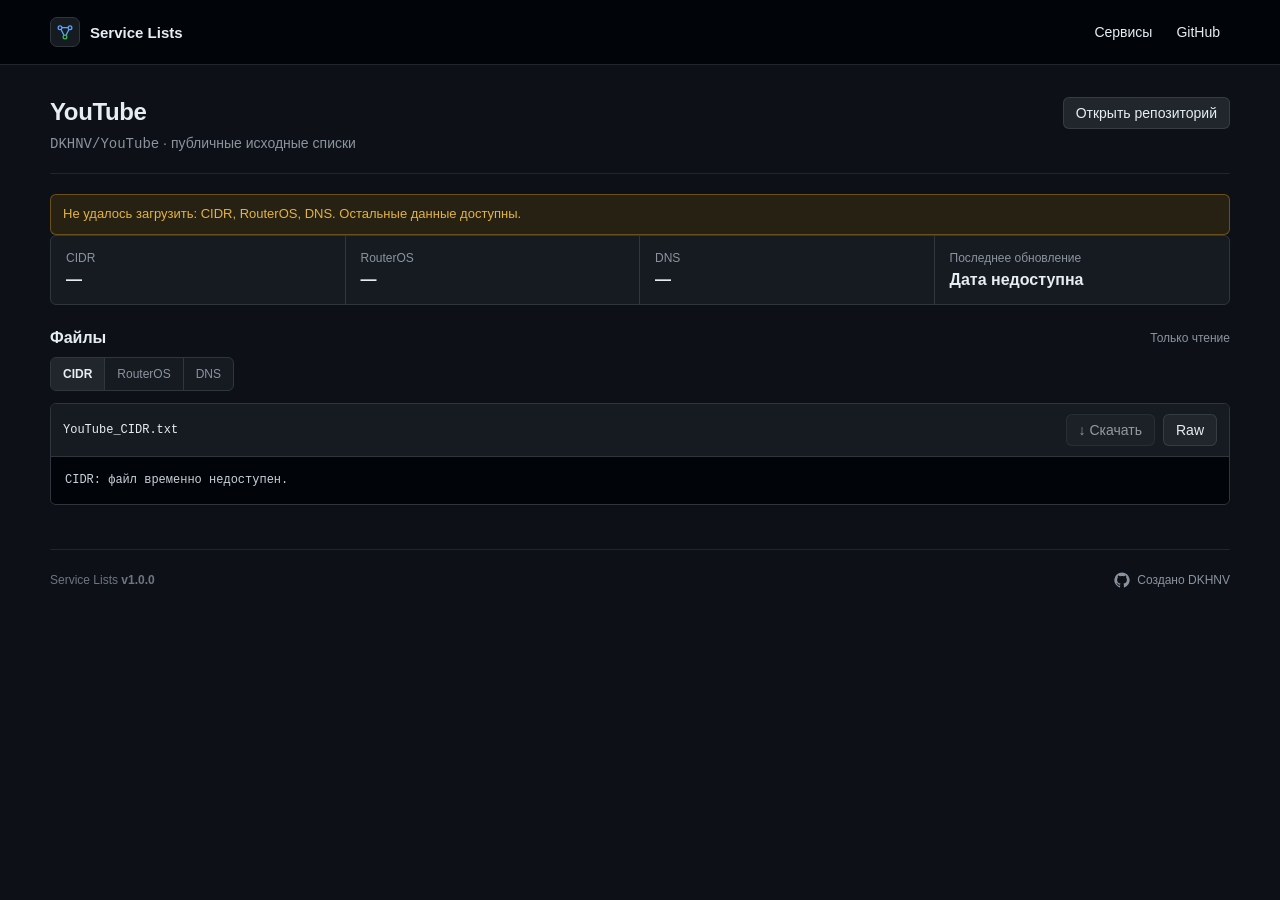
==== site/service.html @ 24a482f2 "Add files via upload" ====
<!doctype html>
<html lang="ru">
<head>
  <meta charset="utf-8">
  <meta name="viewport" content="width=device-width,initial-scale=1">
  <meta name="color-scheme" content="dark">
  <meta name="theme-color" content="#0d1117">
  <title>Service Lists</title>
  <link rel="icon" type="image/svg+xml" href="data:image/svg+xml,%3Csvg xmlns='http://www.w3.org/2000/svg' viewBox='0 0 32 32'%3E%3Crect width='32' height='32' rx='7' fill='%230d1117'/%3E%3Cpath d='M8 9h16M9.5 11.6l5 10M22.5 11.6l-5 10' fill='none' stroke='%2358a6ff' stroke-width='2.1' stroke-linecap='round'/%3E%3Ccircle cx='8' cy='9' r='3' fill='%23161b22' stroke='%2358a6ff' stroke-width='2'/%3E%3Ccircle cx='24' cy='9' r='3' fill='%23161b22' stroke='%2358a6ff' stroke-width='2'/%3E%3Ccircle cx='16' cy='24' r='3' fill='%23161b22' stroke='%233fb950' stroke-width='2'/%3E%3C/svg%3E">
  <link rel="stylesheet" href="assets/style.css">
  <script src="assets/app.js" defer></script>
</head>
<body>
  <header class="site-header">
    <div class="shell header-inner">
      <a class="brand" href="index.html" aria-label="Service Lists">
        <span class="brand-mark" aria-hidden="true">
          <svg viewBox="0 0 32 32" fill="none"><path d="M8 9h16M9.5 11.6l5 10M22.5 11.6l-5 10" stroke="currentColor" stroke-width="2.1" stroke-linecap="round"/><circle cx="8" cy="9" r="3" fill="#161b22" stroke="currentColor" stroke-width="2"/><circle cx="24" cy="9" r="3" fill="#161b22" stroke="currentColor" stroke-width="2"/><circle cx="16" cy="24" r="3" fill="#161b22" stroke="#3fb950" stroke-width="2"/></svg>
        </span>
        <span>Service Lists</span>
      </a>
      <nav aria-label="Основная навигация">
        <a href="index.html">Сервисы</a>
        <a href="https://github.com/DKHNV" target="_blank" rel="noopener noreferrer">GitHub</a>
      </nav>
    </div>
  </header>

  <main class="shell" data-service-page>
    <div class="page-head">
      <div>
        <h1 data-service-name>Загрузка…</h1>
        <p class="subtitle"><span data-service-repo class="mono"></span> · публичные исходные списки</p>
      </div>
      <div class="button-row">
        <a class="button" data-repo-link target="_blank" rel="noopener noreferrer">Открыть репозиторий</a>
      </div>
    </div>

    <div data-fatal class="notice" hidden></div>
    <div data-warning class="notice" hidden></div>

    <div class="summary-grid">
      <div class="summary-item"><div class="summary-label">CIDR</div><div class="summary-value" data-stat-cidr>—</div></div>
      <div class="summary-item"><div class="summary-label">RouterOS</div><div class="summary-value" data-stat-routeros>—</div></div>
      <div class="summary-item"><div class="summary-label">DNS</div><div class="summary-value" data-stat-dns>—</div></div>
      <div class="summary-item"><div class="summary-label">Последнее обновление</div><div class="summary-value small" data-updated>Получаем дату…</div></div>
    </div>

    <section class="section">
      <div class="section-head"><h2>Файлы</h2><span class="muted small">Только чтение</span></div>
      <div class="tabs" role="tablist">
        <button class="tab active" data-tab="cidr" type="button">CIDR</button>
        <button class="tab" data-tab="routeros" type="button">RouterOS</button>
        <button class="tab" data-tab="dns" type="button">DNS</button>
      </div>

      <div class="file-box" data-panel="cidr">
        <div class="file-head">
          <span class="file-name" data-file-name></span>
          <div class="button-row"><button type="button" data-download disabled>↓ Скачать</button><a class="button" data-raw target="_blank" rel="noopener noreferrer">Raw</a></div>
        </div>
        <pre>Загрузка…</pre>
      </div>

      <div class="file-box" data-panel="routeros" hidden>
        <div class="file-head">
          <span class="file-name" data-file-name></span>
          <div class="button-row"><button type="button" data-download disabled>↓ Скачать</button><a class="button" data-raw target="_blank" rel="noopener noreferrer">Raw</a></div>
        </div>
        <pre>Загрузка…</pre>
      </div>

      <div class="file-box" data-panel="dns" hidden>
        <div class="file-head">
          <span class="file-name" data-file-name></span>
          <div class="button-row"><button type="button" data-download disabled>↓ Скачать</button><a class="button" data-raw target="_blank" rel="noopener noreferrer">Raw</a></div>
        </div>
        <pre>Загрузка…</pre>
      </div>
    </section>
  </main>

  <footer class="shell">
    <div class="footer-inner">
      <span>Service Lists <strong>v1.0.0</strong></span>
      <a class="creator" href="https://github.com/DKHNV" target="_blank" rel="noopener noreferrer">
        <svg viewBox="0 0 24 24" aria-hidden="true"><path d="M12 .7A11.5 11.5 0 0 0 8.36 23.1c.58.1.79-.25.79-.56v-2.18c-3.22.7-3.9-1.37-3.9-1.37-.53-1.34-1.29-1.7-1.29-1.7-1.05-.72.08-.71.08-.71 1.17.08 1.78 1.2 1.78 1.2 1.04 1.78 2.72 1.27 3.38.97.1-.75.41-1.27.74-1.56-2.57-.29-5.27-1.29-5.27-5.69 0-1.26.45-2.28 1.19-3.09-.12-.29-.52-1.47.11-3.05 0 0 .97-.31 3.16 1.18A10.9 10.9 0 0 1 12 6.15c.98 0 1.96.13 2.88.39 2.19-1.49 3.15-1.18 3.15-1.18.63 1.58.23 2.76.11 3.05.74.81 1.19 1.83 1.19 3.09 0 4.41-2.71 5.39-5.29 5.68.42.36.79 1.06.79 2.14v3.22c0 .31.21.67.8.56A11.5 11.5 0 0 0 12 .7Z"/></svg>
        <span>Создано DKHNV</span>
      </a>
    </div>
  </footer>
</body>
</html>
---- site/assets/style.css ----
:root{
  --bg:#0d1117;
  --header:#010409;
  --surface:#161b22;
  --surface-hover:#1c2128;
  --border:#30363d;
  --border-muted:#21262d;
  --text:#e6edf3;
  --muted:#8b949e;
  --subtle:#6e7681;
  --blue:#58a6ff;
  --green:#3fb950;
  --green-bg:rgba(46,160,67,.15);
  --yellow:#d29922;
  --yellow-bg:rgba(187,128,9,.15);
  --red:#f85149;
  --red-bg:rgba(248,81,73,.12);
  --radius:6px;
  --mono:"SFMono-Regular",Consolas,"Liberation Mono",Menlo,monospace;
  --sans:-apple-system,BlinkMacSystemFont,"Segoe UI","Noto Sans",Helvetica,Arial,sans-serif,"Apple Color Emoji","Segoe UI Emoji";
}
*{box-sizing:border-box}
html{background:var(--bg);color:var(--text);font-family:var(--sans);font-size:14px}
body{margin:0;min-height:100vh;background:var(--bg);color:var(--text)}
a{color:var(--blue);text-decoration:none}
a:hover{text-decoration:underline}
.shell{width:min(1180px,calc(100% - 32px));margin:0 auto}
.site-header{background:var(--header);border-bottom:1px solid var(--border-muted)}
.header-inner{min-height:64px;display:flex;align-items:center;justify-content:space-between;gap:24px}
.brand{display:inline-flex;align-items:center;gap:10px;color:var(--text);font-size:15px;font-weight:600;text-decoration:none;white-space:nowrap}
.brand:hover{text-decoration:none}
.brand-mark{width:30px;height:30px;display:grid;place-items:center;border:1px solid var(--border);border-radius:7px;background:var(--surface);color:var(--blue)}
.brand-mark svg{width:20px;height:20px}
nav{display:flex;align-items:center;gap:4px}
nav a{display:inline-flex;align-items:center;min-height:34px;padding:6px 10px;border-radius:6px;color:var(--text);font-size:14px;font-weight:500;text-decoration:none}
nav a:hover,nav a.active{background:var(--surface);text-decoration:none}
main{padding:32px 0 44px}
.page-head{display:flex;align-items:flex-start;justify-content:space-between;gap:20px;margin-bottom:20px;padding-bottom:18px;border-bottom:1px solid var(--border-muted)}
.page-head h1{margin:0;font-size:24px;line-height:1.25;font-weight:600;letter-spacing:-.015em}
.subtitle{margin:6px 0 0;color:var(--muted);font-size:14px;line-height:1.5;max-width:760px}
.section{margin-top:24px}
.section-head{display:flex;align-items:center;justify-content:space-between;gap:14px;margin-bottom:10px}
.section-head h2{margin:0;font-size:16px;font-weight:600}
.service-grid{display:grid;grid-template-columns:repeat(2,minmax(0,1fr));gap:16px}
.service-card{padding:16px;border:1px solid var(--border);border-radius:var(--radius);background:var(--bg);transition:border-color .12s ease,background .12s ease}
.service-card:hover{border-color:#484f58;background:#0f141b}
.service-top{display:flex;align-items:flex-start;justify-content:space-between;gap:12px}
.service-name{color:var(--blue);font-size:16px;font-weight:600}
.repo-note{margin-top:4px;color:var(--muted);font-size:12px}
.status{display:inline-flex;align-items:center;gap:6px;color:var(--muted);font-size:12px;font-weight:500;white-space:nowrap}
.status::before{content:"";width:8px;height:8px;border-radius:50%;background:var(--subtle)}
.status.ok::before{background:var(--green)}
.status.warn::before{background:var(--yellow)}
.status.bad::before{background:var(--red)}
.stats{display:grid;grid-template-columns:repeat(3,1fr);margin:15px 0 12px;border:1px solid var(--border-muted);border-radius:6px;background:var(--surface);overflow:hidden}
.stat{padding:10px 12px;border-right:1px solid var(--border-muted)}
.stat:last-child{border-right:0}
.stat strong{display:block;font-size:18px;font-weight:600;line-height:1.2}
.stat span{display:block;margin-top:3px;color:var(--muted);font-size:11px}
.service-meta{display:flex;align-items:center;justify-content:space-between;gap:12px;margin-top:14px;padding-top:12px;border-top:1px solid var(--border-muted);color:var(--muted);font-size:12px}
.muted{color:var(--muted)}
.small{font-size:12px}
.mono{font-family:var(--mono)}
.button-row{display:flex;align-items:center;gap:8px;flex-wrap:wrap}
.button,button{appearance:none;display:inline-flex;align-items:center;justify-content:center;gap:7px;min-height:32px;padding:5px 12px;border:1px solid rgba(240,246,252,.1);border-radius:6px;background:#21262d;color:var(--text);font:500 14px var(--sans);cursor:pointer;text-decoration:none;white-space:nowrap;transition:background .12s ease,border-color .12s ease}
.button:hover,button:hover{background:#30363d;border-color:#8b949e;text-decoration:none}
.button.primary{background:#238636;color:#fff}
.button.primary:hover{background:#2ea043}
.button:disabled,button:disabled{cursor:not-allowed;opacity:.6}
.tabs{display:inline-flex;align-items:center;margin:0 0 12px;border:1px solid var(--border);border-radius:6px;overflow:hidden;background:var(--surface)}
.tab{min-height:32px;padding:5px 12px;border:0;border-right:1px solid var(--border);border-radius:0;background:transparent;color:var(--muted);font-size:12px;box-shadow:none}
.tab:last-child{border-right:0}
.tab:hover{background:var(--surface-hover);border-color:var(--border);color:var(--text)}
.tab.active{background:#21262d;color:var(--text);font-weight:600}
.file-box{border:1px solid var(--border);border-radius:var(--radius);overflow:hidden}
.file-head{display:flex;align-items:center;justify-content:space-between;gap:16px;padding:10px 12px;border-bottom:1px solid var(--border);background:var(--surface)}
.file-name{font:12px var(--mono);color:var(--text);overflow-wrap:anywhere}
pre{margin:0;max-height:590px;overflow:auto;padding:14px;background:#010409;color:#c9d1d9;font:12px/1.6 var(--mono);white-space:pre;tab-size:2}
.summary-grid{display:grid;grid-template-columns:repeat(4,minmax(0,1fr));gap:0;border:1px solid var(--border);border-radius:var(--radius);overflow:hidden;background:var(--surface);margin-bottom:18px}
.summary-item{min-width:0;padding:15px;border-right:1px solid var(--border)}
.summary-item:last-child{border-right:0}
.summary-label{color:var(--muted);font-size:12px;margin-bottom:6px}
.summary-value{font-size:16px;font-weight:600;overflow-wrap:anywhere}
.notice{padding:10px 12px;border:1px solid rgba(210,153,34,.4);border-radius:var(--radius);background:var(--yellow-bg);color:#e3b341;font-size:13px;line-height:1.45}
.loading{color:var(--muted)}
.skeleton{display:inline-block;min-width:34px;height:16px;border-radius:4px;background:linear-gradient(90deg,#21262d 25%,#30363d 50%,#21262d 75%);background-size:200% 100%;animation:pulse 1.4s infinite}
@keyframes pulse{to{background-position:-200% 0}}
footer{padding:0 0 32px;color:var(--subtle);font-size:12px}
.footer-inner{display:flex;align-items:center;justify-content:space-between;gap:16px;padding-top:22px;border-top:1px solid var(--border-muted)}
.creator{display:inline-flex;align-items:center;gap:7px;color:var(--muted);text-decoration:none}
.creator:hover{color:var(--blue);text-decoration:none}
.creator svg{width:16px;height:16px;fill:currentColor}
@media(max-width:820px){.service-grid{grid-template-columns:1fr}.summary-grid{grid-template-columns:repeat(2,minmax(0,1fr))}.summary-item:nth-child(2){border-right:0}.summary-item:nth-child(-n+2){border-bottom:1px solid var(--border)}}
@media(max-width:600px){.shell{width:min(100% - 20px,1180px)}.header-inner{align-items:flex-start;flex-direction:column;padding:14px 0}nav{width:100%;overflow:auto}.page-head{flex-direction:column}.stats{grid-template-columns:1fr}.stat{border-right:0;border-bottom:1px solid var(--border-muted)}.stat:last-child{border-bottom:0}.summary-grid{grid-template-columns:1fr}.summary-item{border-right:0!important;border-bottom:1px solid var(--border)!important}.summary-item:last-child{border-bottom:0!important}.service-meta,.footer-inner,.file-head{align-items:flex-start;flex-direction:column}}
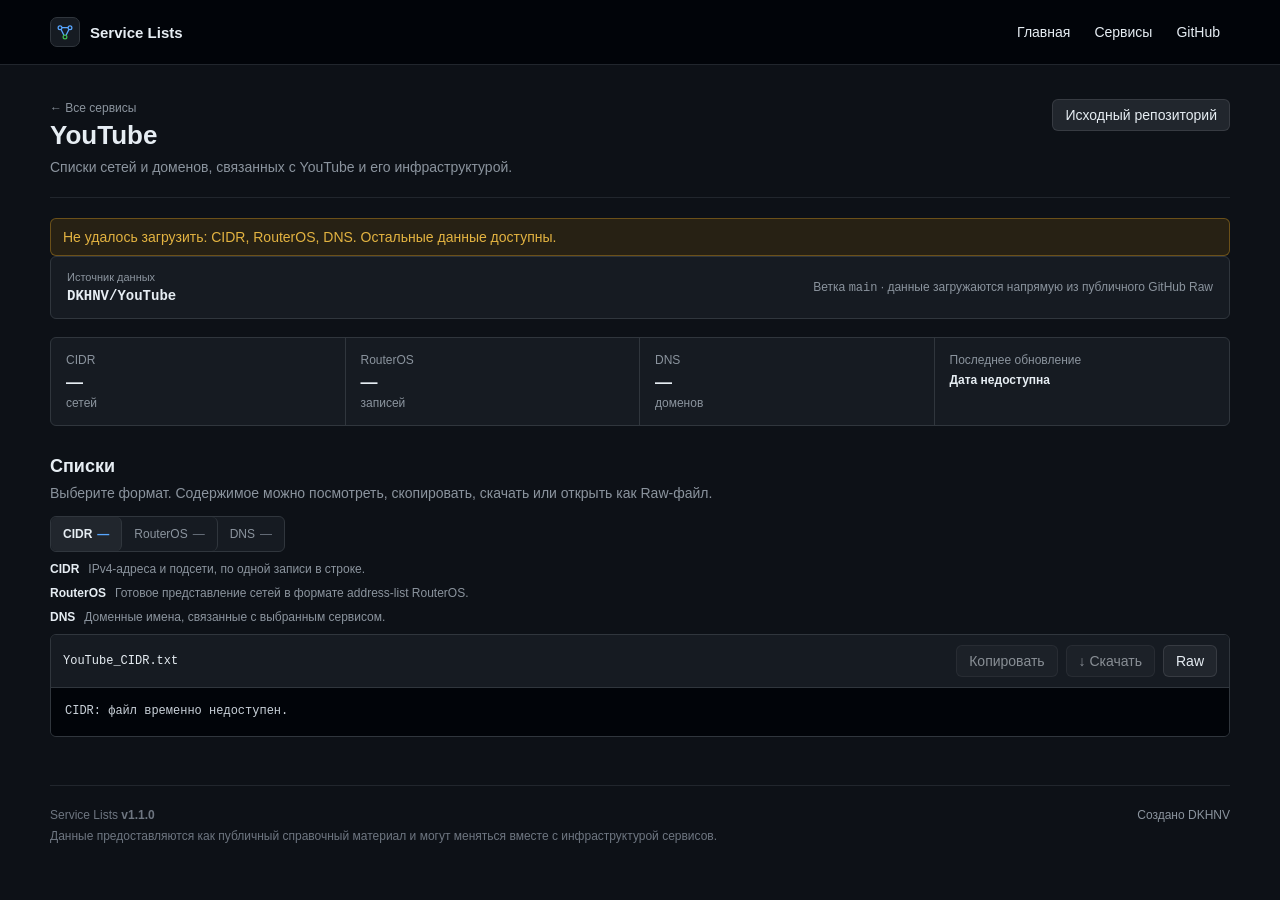
==== commit 0a63bdee: "Add files via upload" ====
--- a/site/service.html
+++ b/site/service.html
@@ -6,89 +6,72 @@
   <meta name="color-scheme" content="dark">
   <meta name="theme-color" content="#0d1117">
   <title>Service Lists</title>
-  <link rel="icon" type="image/svg+xml" href="data:image/svg+xml,%3Csvg xmlns='http://www.w3.org/2000/svg' viewBox='0 0 32 32'%3E%3Crect width='32' height='32' rx='7' fill='%230d1117'/%3E%3Cpath d='M8 9h16M9.5 11.6l5 10M22.5 11.6l-5 10' fill='none' stroke='%2358a6ff' stroke-width='2.1' stroke-linecap='round'/%3E%3Ccircle cx='8' cy='9' r='3' fill='%23161b22' stroke='%2358a6ff' stroke-width='2'/%3E%3Ccircle cx='24' cy='9' r='3' fill='%23161b22' stroke='%2358a6ff' stroke-width='2'/%3E%3Ccircle cx='16' cy='24' r='3' fill='%23161b22' stroke='%233fb950' stroke-width='2'/%3E%3C/svg%3E">
   <link rel="stylesheet" href="assets/style.css">
   <script src="assets/app.js" defer></script>
 </head>
 <body>
   <header class="site-header">
     <div class="shell header-inner">
-      <a class="brand" href="index.html" aria-label="Service Lists">
-        <span class="brand-mark" aria-hidden="true">
-          <svg viewBox="0 0 32 32" fill="none"><path d="M8 9h16M9.5 11.6l5 10M22.5 11.6l-5 10" stroke="currentColor" stroke-width="2.1" stroke-linecap="round"/><circle cx="8" cy="9" r="3" fill="#161b22" stroke="currentColor" stroke-width="2"/><circle cx="24" cy="9" r="3" fill="#161b22" stroke="currentColor" stroke-width="2"/><circle cx="16" cy="24" r="3" fill="#161b22" stroke="#3fb950" stroke-width="2"/></svg>
-        </span>
-        <span>Service Lists</span>
-      </a>
-      <nav aria-label="Основная навигация">
-        <a href="index.html">Сервисы</a>
-        <a href="https://github.com/DKHNV" target="_blank" rel="noopener noreferrer">GitHub</a>
-      </nav>
+      <a class="brand" href="index.html"><span class="brand-mark" aria-hidden="true"><svg viewBox="0 0 32 32" fill="none"><path d="M8 9h16M9.5 11.6l5 10M22.5 11.6l-5 10" stroke="currentColor" stroke-width="2.1" stroke-linecap="round"/><circle cx="8" cy="9" r="3" fill="#161b22" stroke="currentColor" stroke-width="2"/><circle cx="24" cy="9" r="3" fill="#161b22" stroke="currentColor" stroke-width="2"/><circle cx="16" cy="24" r="3" fill="#161b22" stroke="#3fb950" stroke-width="2"/></svg></span><span>Service Lists</span></a>
+      <nav aria-label="Основная навигация"><a href="index.html">Главная</a><a href="index.html#services">Сервисы</a><a href="https://github.com/DKHNV/Service-Lists" target="_blank" rel="noopener noreferrer">GitHub</a></nav>
     </div>
   </header>
 
   <main class="shell" data-service-page>
     <div class="page-head">
       <div>
+        <a class="back-link" href="index.html#services">← Все сервисы</a>
         <h1 data-service-name>Загрузка…</h1>
-        <p class="subtitle"><span data-service-repo class="mono"></span> · публичные исходные списки</p>
+        <p class="subtitle" data-service-description></p>
       </div>
-      <div class="button-row">
-        <a class="button" data-repo-link target="_blank" rel="noopener noreferrer">Открыть репозиторий</a>
-      </div>
+      <div class="button-row"><a class="button" data-repo-link target="_blank" rel="noopener noreferrer">Исходный репозиторий</a></div>
     </div>
 
     <div data-fatal class="notice" hidden></div>
     <div data-warning class="notice" hidden></div>
 
+    <section class="source-box">
+      <div>
+        <span class="source-label">Источник данных</span>
+        <strong data-service-repo class="mono"></strong>
+      </div>
+      <div class="muted small">Ветка <span class="mono">main</span> · данные загружаются напрямую из публичного GitHub Raw</div>
+    </section>
+
     <div class="summary-grid">
-      <div class="summary-item"><div class="summary-label">CIDR</div><div class="summary-value" data-stat-cidr>—</div></div>
-      <div class="summary-item"><div class="summary-label">RouterOS</div><div class="summary-value" data-stat-routeros>—</div></div>
-      <div class="summary-item"><div class="summary-label">DNS</div><div class="summary-value" data-stat-dns>—</div></div>
+      <div class="summary-item"><div class="summary-label">CIDR</div><div class="summary-value" data-stat-cidr>—</div><div class="summary-hint">сетей</div></div>
+      <div class="summary-item"><div class="summary-label">RouterOS</div><div class="summary-value" data-stat-routeros>—</div><div class="summary-hint">записей</div></div>
+      <div class="summary-item"><div class="summary-label">DNS</div><div class="summary-value" data-stat-dns>—</div><div class="summary-hint">доменов</div></div>
       <div class="summary-item"><div class="summary-label">Последнее обновление</div><div class="summary-value small" data-updated>Получаем дату…</div></div>
     </div>
 
     <section class="section">
-      <div class="section-head"><h2>Файлы</h2><span class="muted small">Только чтение</span></div>
-      <div class="tabs" role="tablist">
-        <button class="tab active" data-tab="cidr" type="button">CIDR</button>
-        <button class="tab" data-tab="routeros" type="button">RouterOS</button>
-        <button class="tab" data-tab="dns" type="button">DNS</button>
+      <div class="section-head">
+        <div><h2>Списки</h2><p class="section-copy">Выберите формат. Содержимое можно посмотреть, скопировать, скачать или открыть как Raw-файл.</p></div>
       </div>
 
-      <div class="file-box" data-panel="cidr">
-        <div class="file-head">
-          <span class="file-name" data-file-name></span>
-          <div class="button-row"><button type="button" data-download disabled>↓ Скачать</button><a class="button" data-raw target="_blank" rel="noopener noreferrer">Raw</a></div>
-        </div>
-        <pre>Загрузка…</pre>
+      <div class="tabs" role="tablist">
+        <button class="tab active" data-tab="cidr" type="button">CIDR <span data-tab-count="cidr">—</span></button>
+        <button class="tab" data-tab="routeros" type="button">RouterOS <span data-tab-count="routeros">—</span></button>
+        <button class="tab" data-tab="dns" type="button">DNS <span data-tab-count="dns">—</span></button>
       </div>
 
+      <div class="type-help" data-help="cidr"><strong>CIDR</strong><span>IPv4-адреса и подсети, по одной записи в строке.</span></div>
+      <div class="type-help" data-help="routeros" hidden><strong>RouterOS</strong><span>Готовое представление сетей в формате address-list RouterOS.</span></div>
+      <div class="type-help" data-help="dns" hidden><strong>DNS</strong><span>Доменные имена, связанные с выбранным сервисом.</span></div>
+
+      <div class="file-box" data-panel="cidr">
+        <div class="file-head"><span class="file-name" data-file-name></span><div class="button-row"><button type="button" data-copy disabled>Копировать</button><button type="button" data-download disabled>↓ Скачать</button><a class="button" data-raw target="_blank" rel="noopener noreferrer">Raw</a></div></div><pre>Загрузка…</pre>
+      </div>
       <div class="file-box" data-panel="routeros" hidden>
-        <div class="file-head">
-          <span class="file-name" data-file-name></span>
-          <div class="button-row"><button type="button" data-download disabled>↓ Скачать</button><a class="button" data-raw target="_blank" rel="noopener noreferrer">Raw</a></div>
-        </div>
-        <pre>Загрузка…</pre>
+        <div class="file-head"><span class="file-name" data-file-name></span><div class="button-row"><button type="button" data-copy disabled>Копировать</button><button type="button" data-download disabled>↓ Скачать</button><a class="button" data-raw target="_blank" rel="noopener noreferrer">Raw</a></div></div><pre>Загрузка…</pre>
       </div>
-
       <div class="file-box" data-panel="dns" hidden>
-        <div class="file-head">
-          <span class="file-name" data-file-name></span>
-          <div class="button-row"><button type="button" data-download disabled>↓ Скачать</button><a class="button" data-raw target="_blank" rel="noopener noreferrer">Raw</a></div>
-        </div>
-        <pre>Загрузка…</pre>
+        <div class="file-head"><span class="file-name" data-file-name></span><div class="button-row"><button type="button" data-copy disabled>Копировать</button><button type="button" data-download disabled>↓ Скачать</button><a class="button" data-raw target="_blank" rel="noopener noreferrer">Raw</a></div></div><pre>Загрузка…</pre>
       </div>
     </section>
   </main>
 
-  <footer class="shell">
-    <div class="footer-inner">
-      <span>Service Lists <strong>v1.0.0</strong></span>
-      <a class="creator" href="https://github.com/DKHNV" target="_blank" rel="noopener noreferrer">
-        <svg viewBox="0 0 24 24" aria-hidden="true"><path d="M12 .7A11.5 11.5 0 0 0 8.36 23.1c.58.1.79-.25.79-.56v-2.18c-3.22.7-3.9-1.37-3.9-1.37-.53-1.34-1.29-1.7-1.29-1.7-1.05-.72.08-.71.08-.71 1.17.08 1.78 1.2 1.78 1.2 1.04 1.78 2.72 1.27 3.38.97.1-.75.41-1.27.74-1.56-2.57-.29-5.27-1.29-5.27-5.69 0-1.26.45-2.28 1.19-3.09-.12-.29-.52-1.47.11-3.05 0 0 .97-.31 3.16 1.18A10.9 10.9 0 0 1 12 6.15c.98 0 1.96.13 2.88.39 2.19-1.49 3.15-1.18 3.15-1.18.63 1.58.23 2.76.11 3.05.74.81 1.19 1.83 1.19 3.09 0 4.41-2.71 5.39-5.29 5.68.42.36.79 1.06.79 2.14v3.22c0 .31.21.67.8.56A11.5 11.5 0 0 0 12 .7Z"/></svg>
-        <span>Создано DKHNV</span>
-      </a>
-    </div>
-  </footer>
+  <footer class="shell"><div class="footer-inner"><div><span>Service Lists <strong>v1.1.0</strong></span><span class="footer-note">Данные предоставляются как публичный справочный материал и могут меняться вместе с инфраструктурой сервисов.</span></div><a class="creator" href="https://github.com/DKHNV" target="_blank" rel="noopener noreferrer"><span>Создано DKHNV</span></a></div></footer>
 </body>
 </html>
--- a/site/assets/style.css
+++ b/site/assets/style.css
@@ -1,94 +1,11 @@
-:root{
-  --bg:#0d1117;
-  --header:#010409;
-  --surface:#161b22;
-  --surface-hover:#1c2128;
-  --border:#30363d;
-  --border-muted:#21262d;
-  --text:#e6edf3;
-  --muted:#8b949e;
-  --subtle:#6e7681;
-  --blue:#58a6ff;
-  --green:#3fb950;
-  --green-bg:rgba(46,160,67,.15);
-  --yellow:#d29922;
-  --yellow-bg:rgba(187,128,9,.15);
-  --red:#f85149;
-  --red-bg:rgba(248,81,73,.12);
-  --radius:6px;
-  --mono:"SFMono-Regular",Consolas,"Liberation Mono",Menlo,monospace;
-  --sans:-apple-system,BlinkMacSystemFont,"Segoe UI","Noto Sans",Helvetica,Arial,sans-serif,"Apple Color Emoji","Segoe UI Emoji";
-}
-*{box-sizing:border-box}
-html{background:var(--bg);color:var(--text);font-family:var(--sans);font-size:14px}
-body{margin:0;min-height:100vh;background:var(--bg);color:var(--text)}
-a{color:var(--blue);text-decoration:none}
-a:hover{text-decoration:underline}
-.shell{width:min(1180px,calc(100% - 32px));margin:0 auto}
-.site-header{background:var(--header);border-bottom:1px solid var(--border-muted)}
-.header-inner{min-height:64px;display:flex;align-items:center;justify-content:space-between;gap:24px}
-.brand{display:inline-flex;align-items:center;gap:10px;color:var(--text);font-size:15px;font-weight:600;text-decoration:none;white-space:nowrap}
-.brand:hover{text-decoration:none}
-.brand-mark{width:30px;height:30px;display:grid;place-items:center;border:1px solid var(--border);border-radius:7px;background:var(--surface);color:var(--blue)}
-.brand-mark svg{width:20px;height:20px}
-nav{display:flex;align-items:center;gap:4px}
-nav a{display:inline-flex;align-items:center;min-height:34px;padding:6px 10px;border-radius:6px;color:var(--text);font-size:14px;font-weight:500;text-decoration:none}
-nav a:hover,nav a.active{background:var(--surface);text-decoration:none}
-main{padding:32px 0 44px}
-.page-head{display:flex;align-items:flex-start;justify-content:space-between;gap:20px;margin-bottom:20px;padding-bottom:18px;border-bottom:1px solid var(--border-muted)}
-.page-head h1{margin:0;font-size:24px;line-height:1.25;font-weight:600;letter-spacing:-.015em}
-.subtitle{margin:6px 0 0;color:var(--muted);font-size:14px;line-height:1.5;max-width:760px}
-.section{margin-top:24px}
-.section-head{display:flex;align-items:center;justify-content:space-between;gap:14px;margin-bottom:10px}
-.section-head h2{margin:0;font-size:16px;font-weight:600}
-.service-grid{display:grid;grid-template-columns:repeat(2,minmax(0,1fr));gap:16px}
-.service-card{padding:16px;border:1px solid var(--border);border-radius:var(--radius);background:var(--bg);transition:border-color .12s ease,background .12s ease}
-.service-card:hover{border-color:#484f58;background:#0f141b}
-.service-top{display:flex;align-items:flex-start;justify-content:space-between;gap:12px}
-.service-name{color:var(--blue);font-size:16px;font-weight:600}
-.repo-note{margin-top:4px;color:var(--muted);font-size:12px}
-.status{display:inline-flex;align-items:center;gap:6px;color:var(--muted);font-size:12px;font-weight:500;white-space:nowrap}
-.status::before{content:"";width:8px;height:8px;border-radius:50%;background:var(--subtle)}
-.status.ok::before{background:var(--green)}
-.status.warn::before{background:var(--yellow)}
-.status.bad::before{background:var(--red)}
-.stats{display:grid;grid-template-columns:repeat(3,1fr);margin:15px 0 12px;border:1px solid var(--border-muted);border-radius:6px;background:var(--surface);overflow:hidden}
-.stat{padding:10px 12px;border-right:1px solid var(--border-muted)}
-.stat:last-child{border-right:0}
-.stat strong{display:block;font-size:18px;font-weight:600;line-height:1.2}
-.stat span{display:block;margin-top:3px;color:var(--muted);font-size:11px}
-.service-meta{display:flex;align-items:center;justify-content:space-between;gap:12px;margin-top:14px;padding-top:12px;border-top:1px solid var(--border-muted);color:var(--muted);font-size:12px}
-.muted{color:var(--muted)}
-.small{font-size:12px}
-.mono{font-family:var(--mono)}
-.button-row{display:flex;align-items:center;gap:8px;flex-wrap:wrap}
-.button,button{appearance:none;display:inline-flex;align-items:center;justify-content:center;gap:7px;min-height:32px;padding:5px 12px;border:1px solid rgba(240,246,252,.1);border-radius:6px;background:#21262d;color:var(--text);font:500 14px var(--sans);cursor:pointer;text-decoration:none;white-space:nowrap;transition:background .12s ease,border-color .12s ease}
-.button:hover,button:hover{background:#30363d;border-color:#8b949e;text-decoration:none}
-.button.primary{background:#238636;color:#fff}
-.button.primary:hover{background:#2ea043}
-.button:disabled,button:disabled{cursor:not-allowed;opacity:.6}
-.tabs{display:inline-flex;align-items:center;margin:0 0 12px;border:1px solid var(--border);border-radius:6px;overflow:hidden;background:var(--surface)}
-.tab{min-height:32px;padding:5px 12px;border:0;border-right:1px solid var(--border);border-radius:0;background:transparent;color:var(--muted);font-size:12px;box-shadow:none}
-.tab:last-child{border-right:0}
-.tab:hover{background:var(--surface-hover);border-color:var(--border);color:var(--text)}
-.tab.active{background:#21262d;color:var(--text);font-weight:600}
-.file-box{border:1px solid var(--border);border-radius:var(--radius);overflow:hidden}
-.file-head{display:flex;align-items:center;justify-content:space-between;gap:16px;padding:10px 12px;border-bottom:1px solid var(--border);background:var(--surface)}
-.file-name{font:12px var(--mono);color:var(--text);overflow-wrap:anywhere}
-pre{margin:0;max-height:590px;overflow:auto;padding:14px;background:#010409;color:#c9d1d9;font:12px/1.6 var(--mono);white-space:pre;tab-size:2}
-.summary-grid{display:grid;grid-template-columns:repeat(4,minmax(0,1fr));gap:0;border:1px solid var(--border);border-radius:var(--radius);overflow:hidden;background:var(--surface);margin-bottom:18px}
-.summary-item{min-width:0;padding:15px;border-right:1px solid var(--border)}
-.summary-item:last-child{border-right:0}
-.summary-label{color:var(--muted);font-size:12px;margin-bottom:6px}
-.summary-value{font-size:16px;font-weight:600;overflow-wrap:anywhere}
-.notice{padding:10px 12px;border:1px solid rgba(210,153,34,.4);border-radius:var(--radius);background:var(--yellow-bg);color:#e3b341;font-size:13px;line-height:1.45}
-.loading{color:var(--muted)}
-.skeleton{display:inline-block;min-width:34px;height:16px;border-radius:4px;background:linear-gradient(90deg,#21262d 25%,#30363d 50%,#21262d 75%);background-size:200% 100%;animation:pulse 1.4s infinite}
-@keyframes pulse{to{background-position:-200% 0}}
-footer{padding:0 0 32px;color:var(--subtle);font-size:12px}
-.footer-inner{display:flex;align-items:center;justify-content:space-between;gap:16px;padding-top:22px;border-top:1px solid var(--border-muted)}
-.creator{display:inline-flex;align-items:center;gap:7px;color:var(--muted);text-decoration:none}
-.creator:hover{color:var(--blue);text-decoration:none}
-.creator svg{width:16px;height:16px;fill:currentColor}
-@media(max-width:820px){.service-grid{grid-template-columns:1fr}.summary-grid{grid-template-columns:repeat(2,minmax(0,1fr))}.summary-item:nth-child(2){border-right:0}.summary-item:nth-child(-n+2){border-bottom:1px solid var(--border)}}
-@media(max-width:600px){.shell{width:min(100% - 20px,1180px)}.header-inner{align-items:flex-start;flex-direction:column;padding:14px 0}nav{width:100%;overflow:auto}.page-head{flex-direction:column}.stats{grid-template-columns:1fr}.stat{border-right:0;border-bottom:1px solid var(--border-muted)}.stat:last-child{border-bottom:0}.summary-grid{grid-template-columns:1fr}.summary-item{border-right:0!important;border-bottom:1px solid var(--border)!important}.summary-item:last-child{border-bottom:0!important}.service-meta,.footer-inner,.file-head{align-items:flex-start;flex-direction:column}}
+:root{--bg:#0d1117;--header:#010409;--surface:#161b22;--surface-hover:#1c2128;--border:#30363d;--border-muted:#21262d;--text:#e6edf3;--muted:#8b949e;--subtle:#6e7681;--blue:#58a6ff;--green:#3fb950;--yellow:#d29922;--red:#f85149;--radius:6px;--mono:"SFMono-Regular",Consolas,"Liberation Mono",Menlo,monospace;--sans:-apple-system,BlinkMacSystemFont,"Segoe UI","Noto Sans",Helvetica,Arial,sans-serif}
+*{box-sizing:border-box}html{background:var(--bg);color:var(--text);font-family:var(--sans);font-size:14px;scroll-behavior:smooth}body{margin:0;min-height:100vh;background:var(--bg);color:var(--text)}a{color:var(--blue);text-decoration:none}a:hover{text-decoration:underline}.shell{width:min(1180px,calc(100% - 32px));margin:0 auto}.site-header{background:var(--header);border-bottom:1px solid var(--border-muted);position:sticky;top:0;z-index:20}.header-inner{min-height:64px;display:flex;align-items:center;justify-content:space-between;gap:24px}.brand{display:inline-flex;align-items:center;gap:10px;color:var(--text);font-size:15px;font-weight:600;text-decoration:none}.brand:hover{text-decoration:none}.brand-mark{width:30px;height:30px;display:grid;place-items:center;border:1px solid var(--border);border-radius:7px;background:var(--surface);color:var(--blue)}.brand-mark svg{width:20px;height:20px}nav{display:flex;align-items:center;gap:4px}nav a{padding:8px 10px;border-radius:6px;color:var(--text);font-weight:500;text-decoration:none}nav a:hover,nav a.active{background:var(--surface);text-decoration:none}main{padding:34px 0 48px}
+.hero{display:grid;grid-template-columns:minmax(0,1.55fr) minmax(300px,.75fr);gap:28px;align-items:start;padding:28px 0 32px;border-bottom:1px solid var(--border-muted)}.eyebrow{display:inline-block;margin-bottom:10px;color:var(--green);font-size:12px;font-weight:600;text-transform:uppercase;letter-spacing:.06em}.hero h1{margin:0 0 12px;font-size:32px;line-height:1.15}.hero-text{margin:0;color:var(--text);font-size:17px;line-height:1.65;max-width:820px}.hero-note{margin:14px 0 0;color:var(--muted);font-size:14px;line-height:1.6;max-width:820px}.overview{display:grid;grid-template-columns:repeat(3,1fr);border:1px solid var(--border);border-radius:var(--radius);background:var(--surface);overflow:hidden}.overview-item{padding:18px 14px;border-right:1px solid var(--border);text-align:center}.overview-item:last-child{border-right:0}.overview-item strong{display:block;font-size:23px}.overview-item span{display:block;margin-top:4px;color:var(--muted);font-size:11px}
+.page-head{display:flex;align-items:flex-start;justify-content:space-between;gap:20px;margin-bottom:20px;padding-bottom:18px;border-bottom:1px solid var(--border-muted)}.page-head h1{margin:5px 0 0;font-size:26px}.subtitle,.section-copy{margin:6px 0 0;color:var(--muted);line-height:1.55}.back-link{font-size:12px;color:var(--muted)}.section{margin-top:30px}.section-head{display:flex;align-items:flex-end;justify-content:space-between;gap:14px;margin-bottom:12px}.section-head h2{margin:0;font-size:18px}.format-grid{display:grid;grid-template-columns:repeat(3,1fr);gap:14px}.format-card,.info-panel,.source-box{border:1px solid var(--border);border-radius:var(--radius);background:var(--surface)}.format-card{padding:18px}.format-card h3{margin:10px 0 7px;font-size:15px}.format-card p,.info-panel p{margin:0;color:var(--muted);line-height:1.6}.format-badge{display:inline-flex;padding:3px 7px;border:1px solid var(--border);border-radius:20px;color:var(--blue);font:600 11px var(--mono)}.info-panel{padding:18px 20px}.info-panel p+p{margin-top:10px}
+.service-grid{display:grid;grid-template-columns:repeat(2,minmax(0,1fr));gap:16px}.service-card{padding:16px;border:1px solid var(--border);border-radius:var(--radius);background:var(--bg)}.service-card:hover{border-color:#484f58;background:#0f141b}.service-top{display:flex;align-items:flex-start;justify-content:space-between;gap:12px}.service-name{font-size:16px;font-weight:600}.service-description{margin:6px 0 0;color:var(--muted);line-height:1.5}.repo-note{margin-top:7px;color:var(--subtle);font-size:11px}.status{display:inline-flex;align-items:center;gap:6px;color:var(--muted);font-size:12px}.status::before{content:"";width:8px;height:8px;border-radius:50%;background:var(--subtle)}.status.ok::before{background:var(--green)}.status.warn::before{background:var(--yellow)}.status.bad::before{background:var(--red)}.stats{display:grid;grid-template-columns:repeat(3,1fr);margin:15px 0 12px;border:1px solid var(--border-muted);border-radius:6px;background:var(--surface);overflow:hidden}.stat{padding:10px 12px;border-right:1px solid var(--border-muted)}.stat:last-child{border-right:0}.stat strong{display:block;font-size:18px}.stat span{display:block;margin-top:3px;color:var(--muted);font-size:11px}.service-meta{display:flex;align-items:center;justify-content:space-between;gap:12px;margin-top:14px;padding-top:12px;border-top:1px solid var(--border-muted);color:var(--muted);font-size:12px}
+.source-box{display:flex;align-items:center;justify-content:space-between;gap:20px;padding:14px 16px;margin-bottom:18px}.source-label{display:block;color:var(--muted);font-size:11px;margin-bottom:4px}.summary-grid{display:grid;grid-template-columns:repeat(4,minmax(0,1fr));border:1px solid var(--border);border-radius:var(--radius);overflow:hidden;background:var(--surface)}.summary-item{padding:15px;border-right:1px solid var(--border)}.summary-item:last-child{border-right:0}.summary-label,.summary-hint{color:var(--muted);font-size:12px}.summary-value{margin-top:6px;font-size:17px;font-weight:600}.summary-hint{margin-top:3px}
+.tabs{display:inline-flex;margin-bottom:10px;border:1px solid var(--border);border-radius:6px;overflow:hidden;background:var(--surface)}.tab{appearance:none;min-height:34px;padding:5px 12px;border:0;border-right:1px solid var(--border);background:transparent;color:var(--muted);font:500 12px var(--sans);cursor:pointer}.tab:last-child{border-right:0}.tab.active{background:#21262d;color:var(--text);font-weight:600}.tab span{margin-left:5px;color:var(--subtle)}.tab.active span{color:var(--blue)}.type-help{display:flex;gap:9px;align-items:baseline;margin-bottom:10px;color:var(--muted);font-size:12px}.type-help strong{color:var(--text)}
+.file-box{border:1px solid var(--border);border-radius:var(--radius);overflow:hidden}.file-head{display:flex;align-items:center;justify-content:space-between;gap:16px;padding:10px 12px;border-bottom:1px solid var(--border);background:var(--surface)}.file-name{font:12px var(--mono)}pre{margin:0;max-height:590px;overflow:auto;padding:14px;background:#010409;color:#c9d1d9;font:12px/1.6 var(--mono);white-space:pre}.button-row{display:flex;align-items:center;gap:8px;flex-wrap:wrap}.button,button{appearance:none;display:inline-flex;align-items:center;justify-content:center;min-height:32px;padding:5px 12px;border:1px solid rgba(240,246,252,.1);border-radius:6px;background:#21262d;color:var(--text);font:500 14px var(--sans);cursor:pointer;text-decoration:none}.button:hover,button:hover{background:#30363d;text-decoration:none}.button:disabled,button:disabled{cursor:not-allowed;opacity:.55}.success{border-color:rgba(63,185,80,.5)!important;color:#7ee787!important}.notice{padding:10px 12px;border:1px solid rgba(210,153,34,.4);border-radius:var(--radius);background:rgba(187,128,9,.15);color:#e3b341}.muted{color:var(--muted)}.small{font-size:12px}.mono{font-family:var(--mono)}.skeleton{display:inline-block;min-width:34px;height:16px;border-radius:4px;background:#21262d}
+footer{padding:0 0 32px;color:var(--subtle);font-size:12px}.footer-inner{display:flex;align-items:flex-start;justify-content:space-between;gap:16px;padding-top:22px;border-top:1px solid var(--border-muted)}.footer-note{display:block;margin-top:5px;max-width:700px;line-height:1.5}.creator{color:var(--muted)}
+@media(max-width:900px){.hero{grid-template-columns:1fr}.format-grid{grid-template-columns:1fr}.overview{max-width:520px}.service-grid{grid-template-columns:1fr}.summary-grid{grid-template-columns:repeat(2,1fr)}}
+@media(max-width:600px){.shell{width:min(100% - 20px,1180px)}.header-inner{align-items:flex-start;flex-direction:column;padding:14px 0}nav{width:100%;overflow:auto}.overview{grid-template-columns:1fr}.overview-item{border-right:0;border-bottom:1px solid var(--border)}.overview-item:last-child{border-bottom:0}.page-head,.source-box,.footer-inner,.file-head{flex-direction:column;align-items:flex-start}.summary-grid{grid-template-columns:1fr}.summary-item{border-right:0;border-bottom:1px solid var(--border)}.summary-item:last-child{border-bottom:0}.stats{grid-template-columns:1fr}.stat{border-right:0;border-bottom:1px solid var(--border-muted)}.stat:last-child{border-bottom:0}}
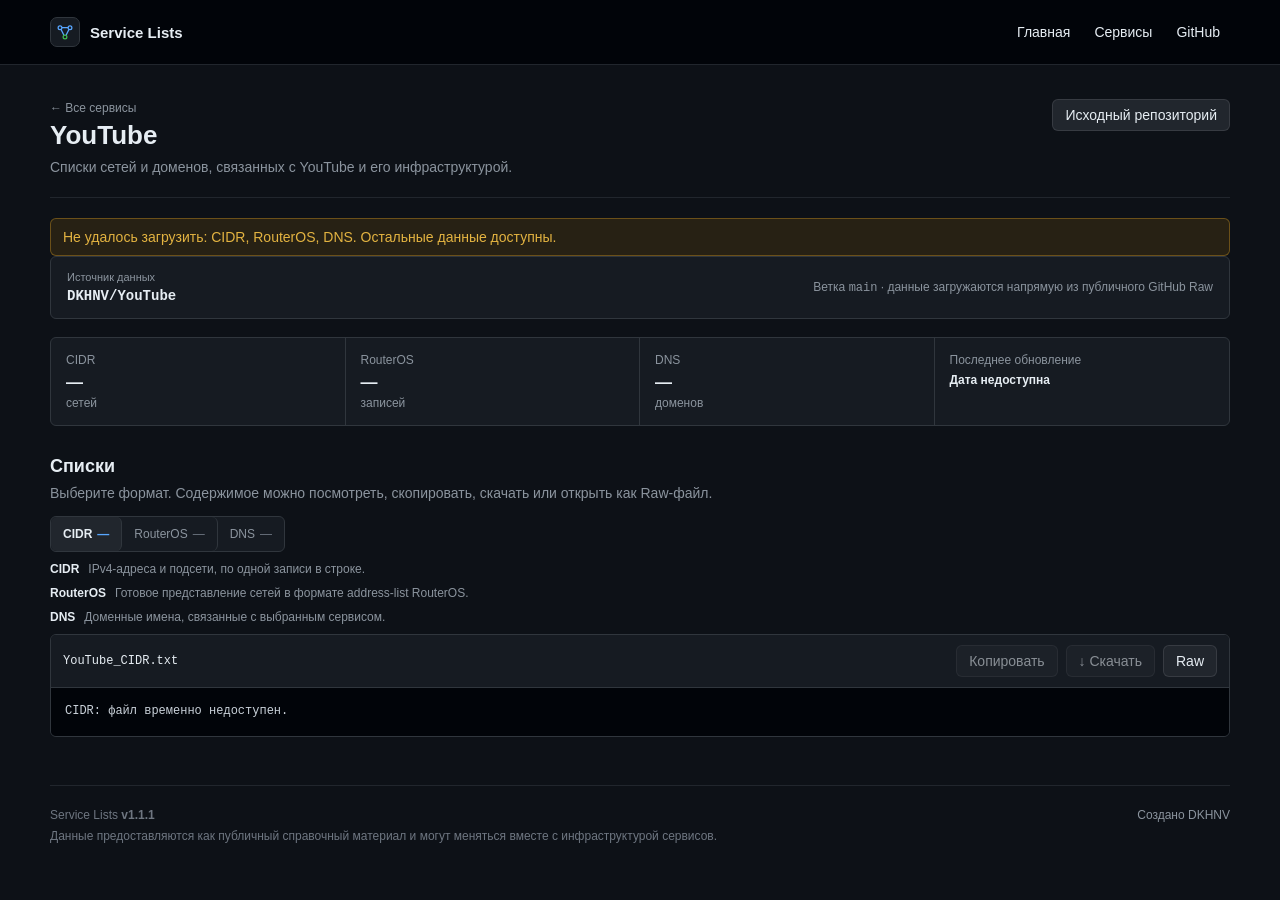
==== commit 2e867014: "Add files via upload" ====
--- a/site/service.html
+++ b/site/service.html
@@ -72,6 +72,6 @@
     </section>
   </main>
 
-  <footer class="shell"><div class="footer-inner"><div><span>Service Lists <strong>v1.1.0</strong></span><span class="footer-note">Данные предоставляются как публичный справочный материал и могут меняться вместе с инфраструктурой сервисов.</span></div><a class="creator" href="https://github.com/DKHNV" target="_blank" rel="noopener noreferrer"><span>Создано DKHNV</span></a></div></footer>
+  <footer class="shell"><div class="footer-inner"><div><span>Service Lists <strong>v1.1.1</strong></span><span class="footer-note">Данные предоставляются как публичный справочный материал и могут меняться вместе с инфраструктурой сервисов.</span></div><a class="creator" href="https://github.com/DKHNV" target="_blank" rel="noopener noreferrer"><span>Создано DKHNV</span></a></div></footer>
 </body>
 </html>
